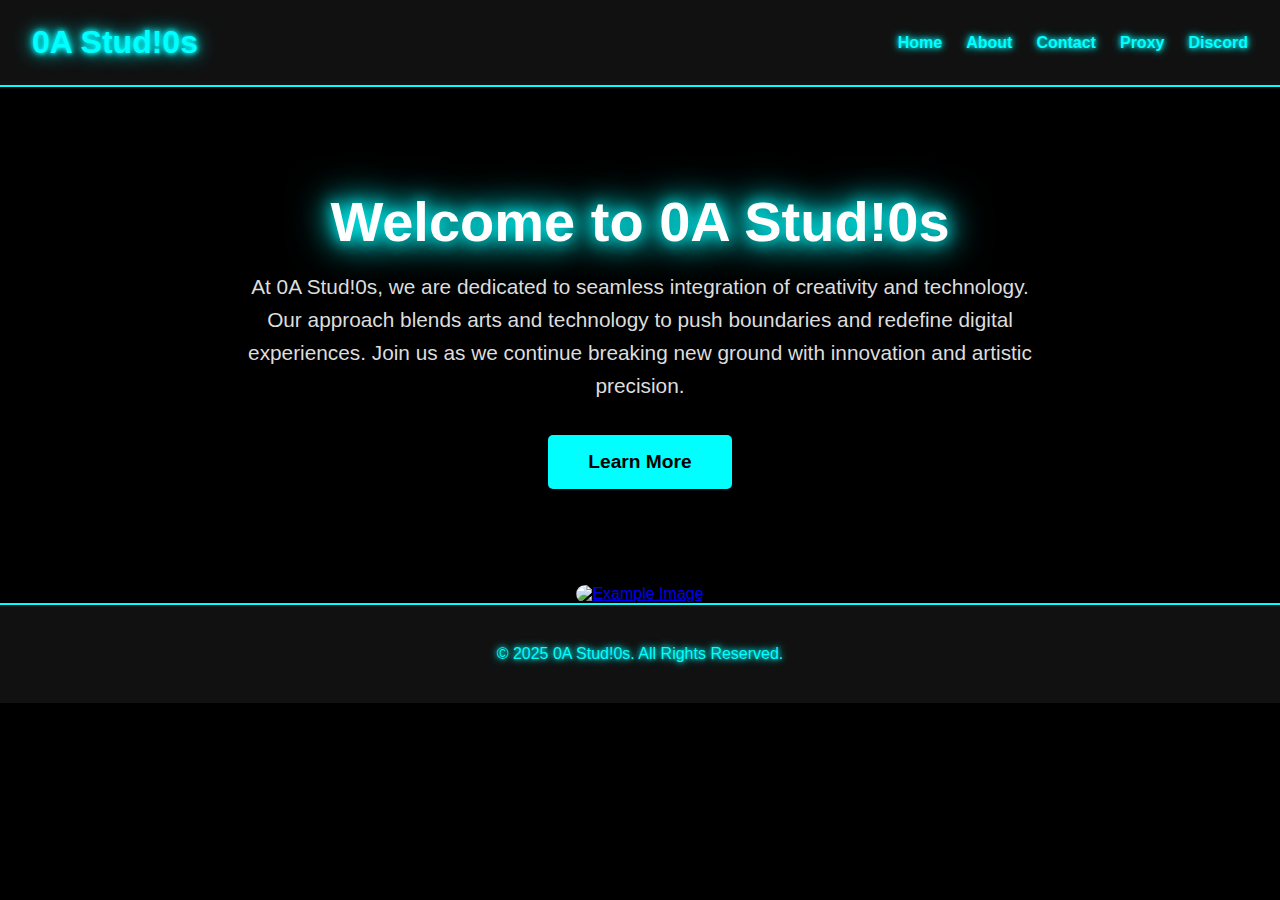
==== index.html @ f39b8c79 "Update index.html" ====
<!DOCTYPE html>
<html lang="en">

<head>
    <meta charset="UTF-8">
    <meta name="viewport" content="width=device-width, initial-scale=1.0">
    <title>Home - 0A Stud!0s</title>
    <link rel="icon" type="image/x-icon" href="/favicon.ico">

    <!-- Inline critical CSS -->
    <style>
        /* General Reset */
        body, html {
            margin: 0;
            padding: 0;
            width: 100%;
            height: 100%;
            background-color: #000; /* Black background for neon effect */
            color: #fff; /* White text for readability */
            font-family: Arial, sans-serif;
        }

        /* Header Styles */
        header {
            display: flex;
            justify-content: space-between;
            align-items: center;
            padding: 1.5rem 2rem;
            background-color: #111; /* Darker background for header */
            border-bottom: 2px solid #0ff; /* Neon blue border */
        }

        .logo {
            font-size: 2rem;
            font-weight: bold;
            color: #0ff; /* Neon blue logo */
            text-shadow: 0 0 5px #0ff, 0 0 10px #0ff, 0 0 20px #0ff;
        }

        nav ul {
            list-style: none;
            display: flex;
            gap: 1.5rem;
            padding: 0;
            margin: 0;
        }

        nav ul li a {
            color: #0ff;
            text-decoration: none;
            font-size: 1rem;
            font-weight: bold;
            text-shadow: 0 0 5px #0ff, 0 0 10px #0ff;
            transition: color 0.3s ease;
        }

        nav ul li a:hover {
            color: #fff;
        }

        /* Hero Section */
        .hero {
            text-align: center;
            padding: 4rem 2rem;
        }

        .hero h1 {
            font-size: 3.5rem;
            text-shadow: 0 0 15px #0ff, 0 0 30px #0ff, 0 0 45px #0ff;
            margin-bottom: 1rem;
        }

        .hero p {
            font-size: 1.3rem;
            color: #ddd;
            line-height: 1.6;
            max-width: 800px;
            margin: 0 auto;
            margin-bottom: 2rem;
        }

        .hero .button {
            display: inline-block;
            padding: 1rem 2.5rem;
            font-size: 1.2rem;
            font-weight: bold;
            color: #000;
            background-color: #0ff;
            border: none;
            text-decoration: none;
            border-radius: 5px;
            text-shadow: 0 0 5px #0ff, 0 0 10px #0ff;
            transition: background-color 0.3s ease;
        }

        .hero .button:hover {
            background-color: #fff;
            color: #000;
        }

        /* Footer Styles */
        footer {
            text-align: center;
            padding: 1.5rem 0;
            background-color: #111;
            color: #0ff;
            text-shadow: 0 0 5px #0ff, 0 0 10px #0ff;
            border-top: 2px solid #0ff;
        }

        /* Image Link Section */
        .image-link {
            display: flex;
            justify-content: center;
            margin-top: 2rem;
        }

        .image-link img {
            max-width: 100%;
            height: auto;
            border-radius: 10px;
        }
    </style>

    <!-- Minified External CSS for Faster Load -->
    <link rel="stylesheet" href="css/styles.min.css">
</head>

<body>
    <header>
        <div class="logo">0A Stud!0s</div>
        <nav>
            <ul>
                <li><a href="index.html">Home</a></li>
                <li><a href="about.html">About</a></li>
                <li><a href="contact.html">Contact</a></li>
                <li><a href="proxy.html">Proxy</a></li>
                <li><a href="discord.html">Discord</a></li>
            </ul>
        </nav>
    </header>

    <section class="hero">
        <h1>Welcome to 0A Stud!0s</h1>
        <p>At 0A Stud!0s, we are dedicated to seamless integration of creativity and technology. Our approach blends 
        arts and technology to push boundaries and redefine digital experiences. Join us as we continue breaking new 
        ground with innovation and artistic precision.</p>
        <a href="about.html" class="button">Learn More</a>
    </section>

    <!-- Lazy Load Image with `loading="lazy"` -->
    <section class="image-link">
        <a href="https://www.example.com">
            <img src="https://img.freepik.com/free-vector/gradient-blue-background_23-2149325127.jpg" alt="Example Image" loading="lazy">
        </a>
    </section>

    <footer>
        <p>&copy; 2025 0A Stud!0s. All Rights Reserved.</p>
    </footer>

    <!-- Async JS to load after the page is ready -->
    <script>
        document.addEventListener('DOMContentLoaded', function () {
            // Lazy load or deferred JavaScript for non-essential interactions
            const btn = document.querySelector('.button');
            btn.addEventListener('click', function () {
                alert('Button clicked!');
            });
        });
    </script>
</body>

</html>
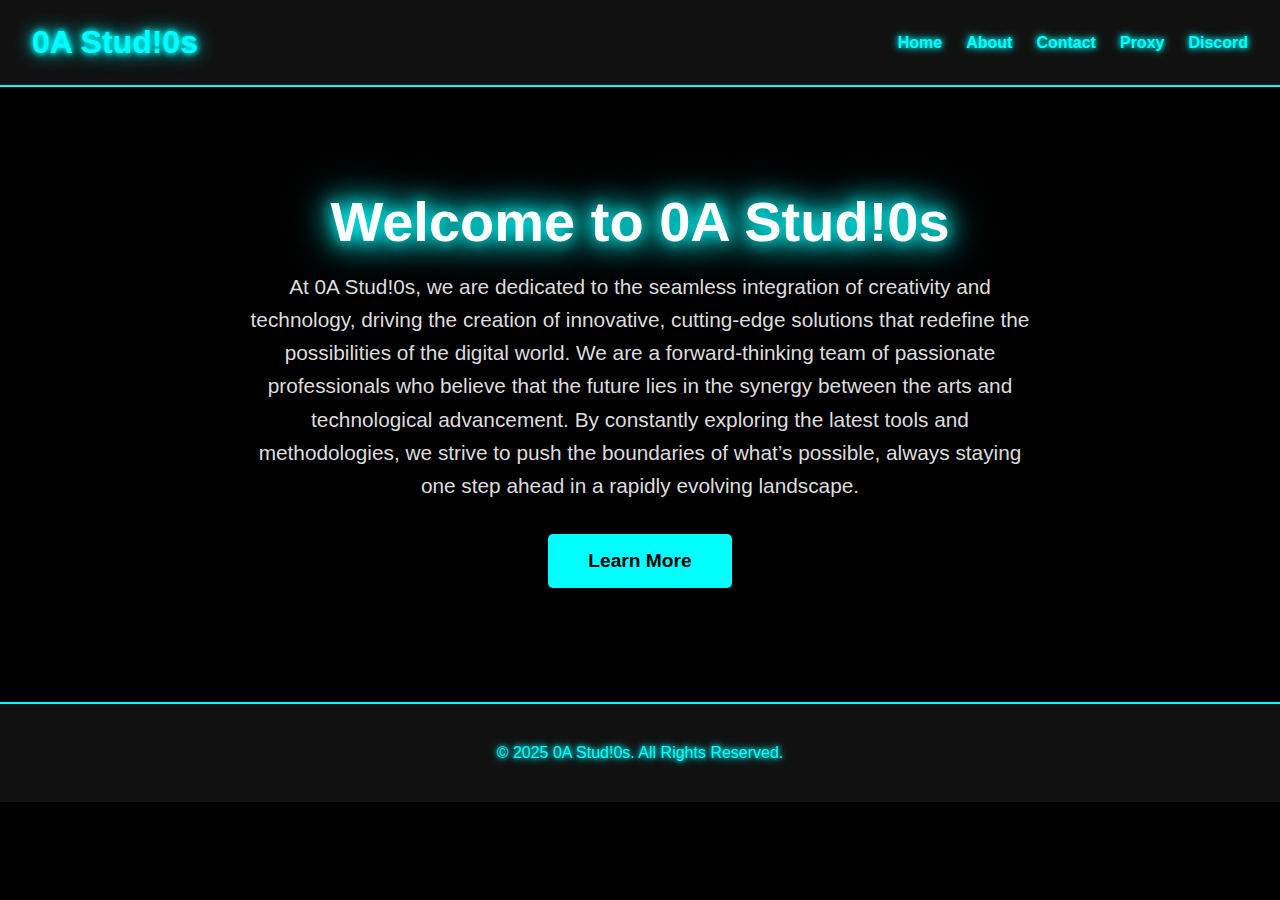
==== commit 05634254: "Update index.html" ====
--- a/index.html
+++ b/index.html
@@ -6,8 +6,7 @@
     <meta name="viewport" content="width=device-width, initial-scale=1.0">
     <title>Home - 0A Stud!0s</title>
     <link rel="icon" type="image/x-icon" href="/favicon.ico">
-
-    <!-- Inline critical CSS -->
+    <link rel="stylesheet" href="css/styles.css">
     <style>
         /* General Reset */
         body, html {
@@ -15,8 +14,8 @@
             padding: 0;
             width: 100%;
             height: 100%;
-            background-color: #000; /* Black background for neon effect */
-            color: #fff; /* White text for readability */
+            background-color: #000;
+            color: #fff;
             font-family: Arial, sans-serif;
         }
 
@@ -26,14 +25,14 @@
             justify-content: space-between;
             align-items: center;
             padding: 1.5rem 2rem;
-            background-color: #111; /* Darker background for header */
-            border-bottom: 2px solid #0ff; /* Neon blue border */
+            background-color: #111;
+            border-bottom: 2px solid #0ff;
         }
 
         .logo {
             font-size: 2rem;
             font-weight: bold;
-            color: #0ff; /* Neon blue logo */
+            color: #0ff;
             text-shadow: 0 0 5px #0ff, 0 0 10px #0ff, 0 0 20px #0ff;
         }
 
@@ -62,12 +61,19 @@
         .hero {
             text-align: center;
             padding: 4rem 2rem;
+            background-image: url('https://img.freepik.com/free-vector/gradient-blue-background_23-2149325127.jpg');
+            background-size: cover;
+            background-position: center;
+            position: relative;
+            color: #fff;
         }
 
         .hero h1 {
             font-size: 3.5rem;
             text-shadow: 0 0 15px #0ff, 0 0 30px #0ff, 0 0 45px #0ff;
             margin-bottom: 1rem;
+            position: relative;
+            z-index: 1;
         }
 
         .hero p {
@@ -77,6 +83,8 @@
             max-width: 800px;
             margin: 0 auto;
             margin-bottom: 2rem;
+            position: relative;
+            z-index: 1;
         }
 
         .hero .button {
@@ -91,6 +99,8 @@
             border-radius: 5px;
             text-shadow: 0 0 5px #0ff, 0 0 10px #0ff;
             transition: background-color 0.3s ease;
+            position: relative;
+            z-index: 1;
         }
 
         .hero .button:hover {
@@ -121,9 +131,6 @@
             border-radius: 10px;
         }
     </style>
-
-    <!-- Minified External CSS for Faster Load -->
-    <link rel="stylesheet" href="css/styles.min.css">
 </head>
 
 <body>
@@ -142,33 +149,19 @@
 
     <section class="hero">
         <h1>Welcome to 0A Stud!0s</h1>
-        <p>At 0A Stud!0s, we are dedicated to seamless integration of creativity and technology. Our approach blends 
-        arts and technology to push boundaries and redefine digital experiences. Join us as we continue breaking new 
-        ground with innovation and artistic precision.</p>
+        <p>At 0A Stud!0s, we are dedicated to the seamless integration of creativity and technology, driving the creation of innovative, cutting-edge solutions that redefine the possibilities of the digital world. We are a forward-thinking team of passionate professionals who believe that the future lies in the synergy between the arts and technological advancement. By constantly exploring the latest tools and methodologies, we strive to push the boundaries of what’s possible, always staying one step ahead in a rapidly evolving landscape.</p>
         <a href="about.html" class="button">Learn More</a>
     </section>
 
-    <!-- Lazy Load Image with `loading="lazy"` -->
     <section class="image-link">
         <a href="https://www.example.com">
-            <img src="https://img.freepik.com/free-vector/gradient-blue-background_23-2149325127.jpg" alt="Example Image" loading="lazy">
+            <img src="https://img.freepik.com/free-vector/gradient-blue-background_23-2149325127.jpg" alt="">
         </a>
     </section>
 
     <footer>
         <p>&copy; 2025 0A Stud!0s. All Rights Reserved.</p>
     </footer>
-
-    <!-- Async JS to load after the page is ready -->
-    <script>
-        document.addEventListener('DOMContentLoaded', function () {
-            // Lazy load or deferred JavaScript for non-essential interactions
-            const btn = document.querySelector('.button');
-            btn.addEventListener('click', function () {
-                alert('Button clicked!');
-            });
-        });
-    </script>
 </body>
 
 </html>
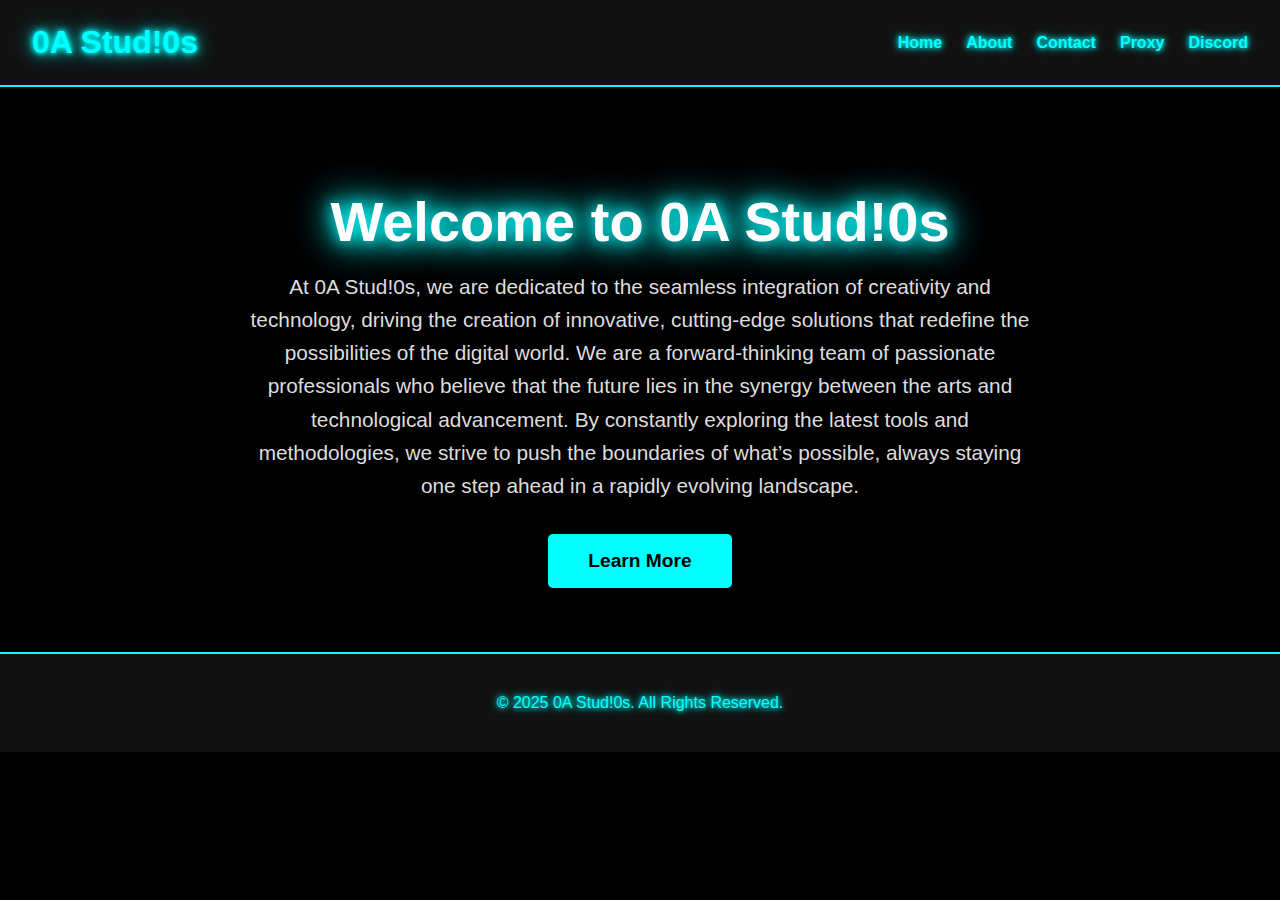
==== commit 5ca64d86: "Update index.html" ====
--- a/index.html
+++ b/index.html
@@ -153,12 +153,6 @@
         <a href="about.html" class="button">Learn More</a>
     </section>
 
-    <section class="image-link">
-        <a href="https://www.example.com">
-            <img src="https://img.freepik.com/free-vector/gradient-blue-background_23-2149325127.jpg" alt="">
-        </a>
-    </section>
-
     <footer>
         <p>&copy; 2025 0A Stud!0s. All Rights Reserved.</p>
     </footer>
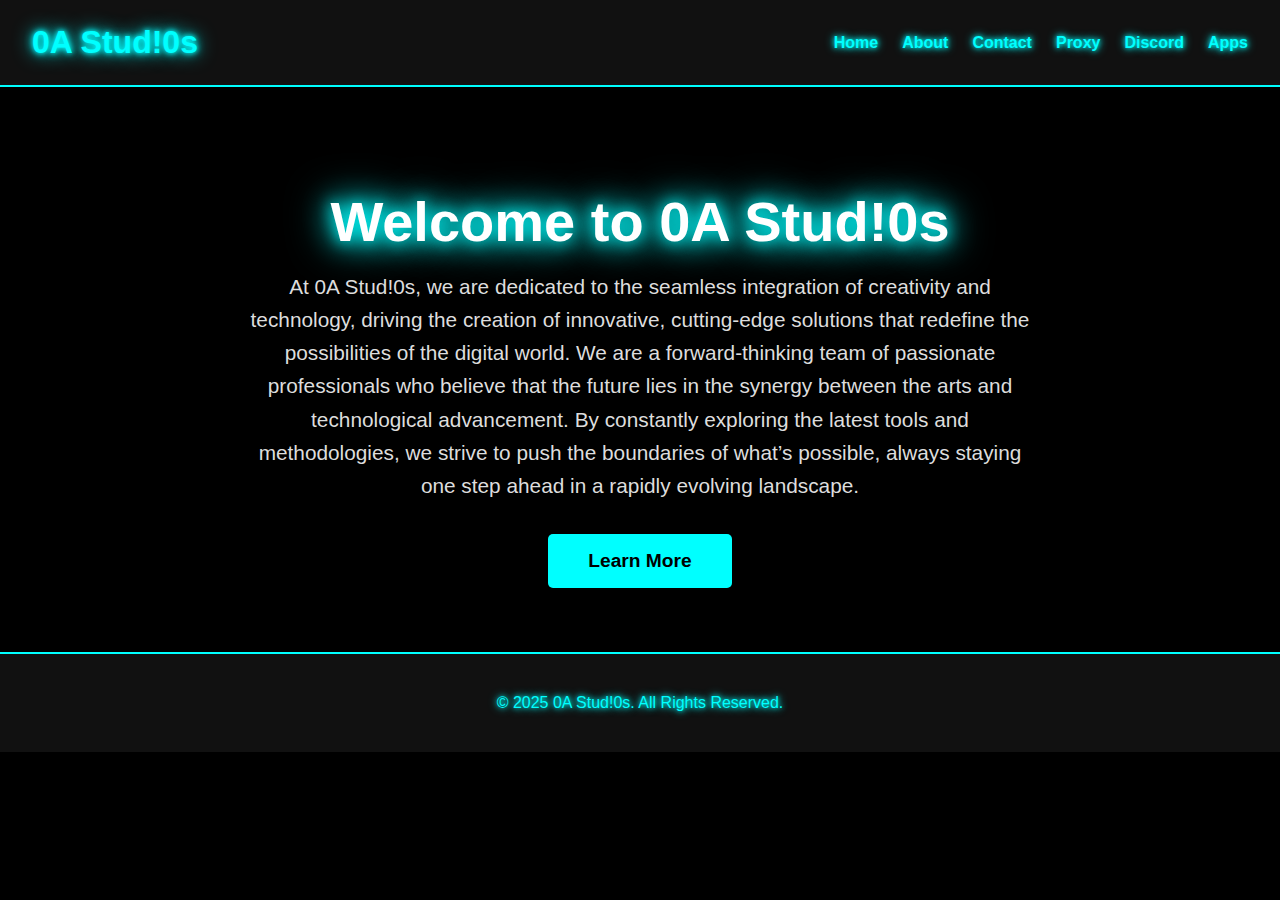
==== commit 3bebd447: "Update index.html" ====
--- a/index.html
+++ b/index.html
@@ -143,6 +143,7 @@
                 <li><a href="contact.html">Contact</a></li>
                 <li><a href="proxy.html">Proxy</a></li>
                 <li><a href="discord.html">Discord</a></li>
+                <li><a href="apps.html">Apps</a></li>
             </ul>
         </nav>
     </header>
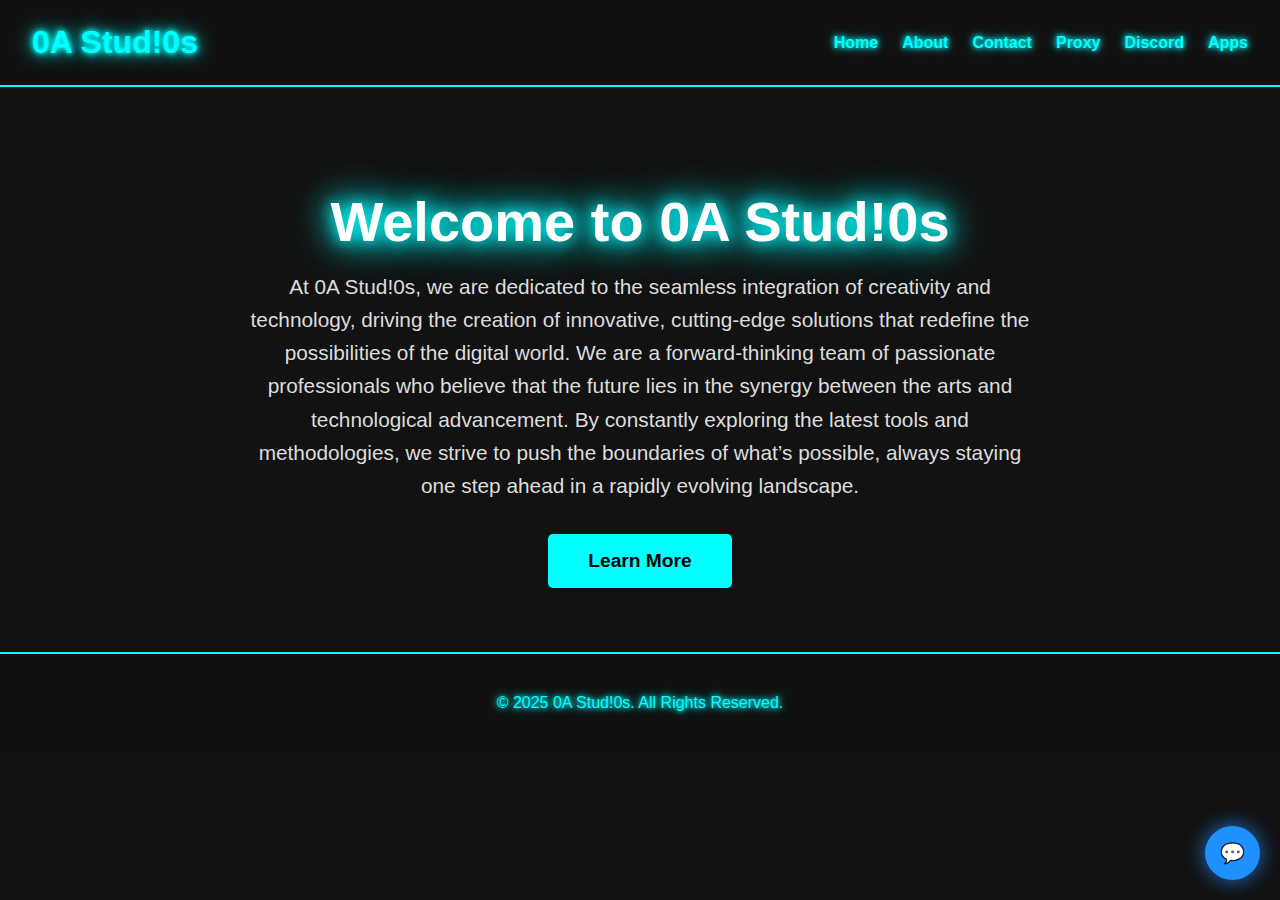
==== commit 95dd69a2: "Update index.html" ====
--- a/index.html
+++ b/index.html
@@ -160,3 +160,169 @@
 </body>
 
 </html>
+
+<!DOCTYPE html>
+<html lang="en">
+<head>
+    <meta charset="UTF-8">
+    <meta name="viewport" content="width=device-width, initial-scale=1.0">
+    <title>AI Chatbox</title>
+    <style>
+        body {
+            font-family: Arial, sans-serif;
+            margin: 0;
+            padding: 0;
+            background-color: #121212;
+            color: white;
+        }
+
+        /* Button styles */
+        #ai-chat-btn {
+            position: fixed;
+            bottom: 20px;
+            right: 20px;
+            background-color: #1e90ff;
+            color: white;
+            border: none;
+            padding: 15px;
+            border-radius: 50%;
+            cursor: pointer;
+            font-size: 20px;
+            box-shadow: 0 0 20px rgba(30, 144, 255, 0.8);
+            z-index: 1000;
+            transition: box-shadow 0.3s ease;
+        }
+
+        #ai-chat-btn:hover {
+            box-shadow: 0 0 30px rgba(30, 144, 255, 1);
+        }
+
+        /* Chatbox container styles */
+        #chat-container {
+            position: fixed;
+            bottom: 70px;
+            right: 20px;
+            width: 300px;
+            height: 400px;
+            background-color: #1e1e1e;
+            border-radius: 8px;
+            display: none;
+            flex-direction: column;
+            box-shadow: 0 0 30px rgba(30, 144, 255, 0.8);
+            z-index: 999;
+        }
+
+        /* Header of the chat */
+        #chat-header {
+            background-color: #1e90ff;
+            color: white;
+            padding: 10px;
+            text-align: center;
+            border-radius: 8px 8px 0 0;
+            box-shadow: 0 0 10px rgba(30, 144, 255, 0.8);
+        }
+
+        /* Chat messages area */
+        #chat-box {
+            padding: 10px;
+            overflow-y: auto;
+            flex: 1;
+            height: calc(100% - 100px);
+        }
+
+        .message {
+            margin-bottom: 10px;
+            color: #b0c4de;
+        }
+
+        /* Chat input area */
+        #chat-input-container {
+            display: flex;
+            padding: 10px;
+            background-color: #2a2a2a;
+            border-radius: 0 0 8px 8px;
+        }
+
+        #chat-input {
+            width: 80%;
+            padding: 10px;
+            border: 1px solid #1e90ff;
+            border-radius: 4px;
+            background-color: #121212;
+            color: white;
+        }
+
+        #send-btn {
+            width: 15%;
+            background-color: #1e90ff;
+            color: white;
+            border: none;
+            padding: 10px;
+            border-radius: 4px;
+            cursor: pointer;
+            box-shadow: 0 0 10px rgba(30, 144, 255, 0.8);
+        }
+
+        #send-btn:hover {
+            background-color: #4682b4;
+            box-shadow: 0 0 20px rgba(30, 144, 255, 1);
+        }
+    </style>
+</head>
+<body>
+
+    <!-- AI Chat Button -->
+    <button id="ai-chat-btn">💬</button>
+
+    <!-- AI Chatbox -->
+    <div id="chat-container">
+        <div id="chat-header">AI Chat</div>
+        <div id="chat-box"></div>
+        <div id="chat-input-container">
+            <input type="text" id="chat-input" placeholder="Type a message...">
+            <button id="send-btn">Send</button>
+        </div>
+    </div>
+
+    <script>
+        // Get the button and chat container
+        const chatButton = document.getElementById("ai-chat-btn");
+        const chatContainer = document.getElementById("chat-container");
+        const chatInput = document.getElementById("chat-input");
+        const sendButton = document.getElementById("send-btn");
+        const chatBox = document.getElementById("chat-box");
+
+        // Toggle chatbox visibility
+        chatButton.addEventListener("click", function() {
+            if (chatContainer.style.display === "none" || chatContainer.style.display === "") {
+                chatContainer.style.display = "flex";
+            } else {
+                chatContainer.style.display = "none";
+            }
+        });
+
+        // Send message
+        sendButton.addEventListener("click", function() {
+            const userMessage = chatInput.value.trim();
+            if (userMessage !== "") {
+                addMessage("You", userMessage);
+                chatInput.value = "";
+                // Simulating AI response
+                setTimeout(() => {
+                    addMessage("AI", "This is an AI response.");
+                }, 1000);
+            }
+        });
+
+        // Add message to chat
+        function addMessage(sender, message) {
+            const messageElement = document.createElement("div");
+            messageElement.classList.add("message");
+            messageElement.innerHTML = `<strong>${sender}:</strong> ${message}`;
+            chatBox.appendChild(messageElement);
+            chatBox.scrollTop = chatBox.scrollHeight;
+        }
+    </script>
+
+</body>
+</html>
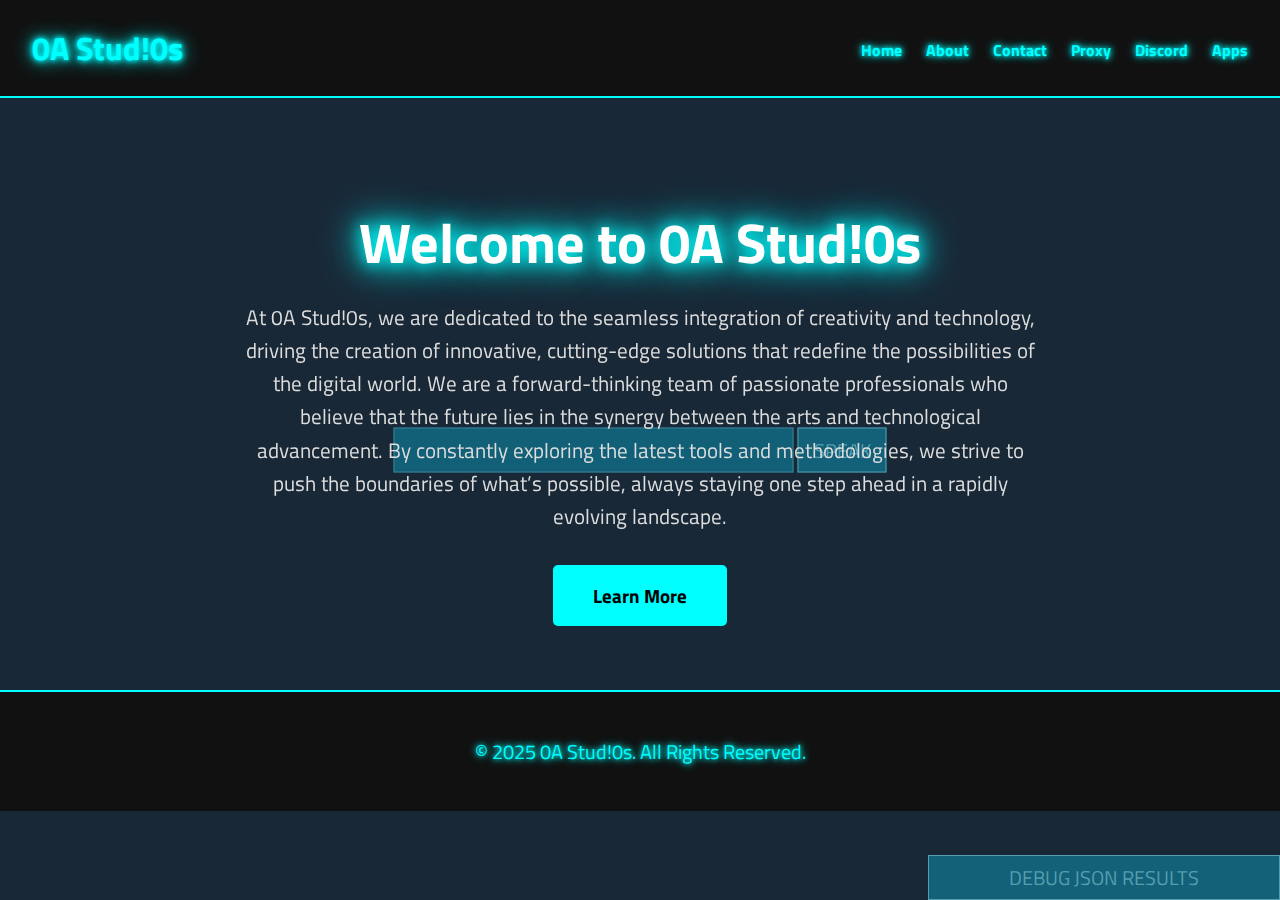
==== commit dae0f83c: "Update index.html" ====
--- a/index.html
+++ b/index.html
@@ -161,168 +161,252 @@
 
 </html>
 
-<!DOCTYPE html>
-<html lang="en">
+<html>
 <head>
-    <meta charset="UTF-8">
-    <meta name="viewport" content="width=device-width, initial-scale=1.0">
-    <title>AI Chatbox</title>
-    <style>
-        body {
-            font-family: Arial, sans-serif;
-            margin: 0;
-            padding: 0;
-            background-color: #121212;
-            color: white;
-        }
-
-        /* Button styles */
-        #ai-chat-btn {
-            position: fixed;
-            bottom: 20px;
-            right: 20px;
-            background-color: #1e90ff;
-            color: white;
-            border: none;
-            padding: 15px;
-            border-radius: 50%;
-            cursor: pointer;
-            font-size: 20px;
-            box-shadow: 0 0 20px rgba(30, 144, 255, 0.8);
-            z-index: 1000;
-            transition: box-shadow 0.3s ease;
-        }
-
-        #ai-chat-btn:hover {
-            box-shadow: 0 0 30px rgba(30, 144, 255, 1);
-        }
-
-        /* Chatbox container styles */
-        #chat-container {
-            position: fixed;
-            bottom: 70px;
-            right: 20px;
-            width: 300px;
-            height: 400px;
-            background-color: #1e1e1e;
-            border-radius: 8px;
-            display: none;
-            flex-direction: column;
-            box-shadow: 0 0 30px rgba(30, 144, 255, 0.8);
-            z-index: 999;
-        }
-
-        /* Header of the chat */
-        #chat-header {
-            background-color: #1e90ff;
-            color: white;
-            padding: 10px;
-            text-align: center;
-            border-radius: 8px 8px 0 0;
-            box-shadow: 0 0 10px rgba(30, 144, 255, 0.8);
-        }
-
-        /* Chat messages area */
-        #chat-box {
-            padding: 10px;
-            overflow-y: auto;
-            flex: 1;
-            height: calc(100% - 100px);
-        }
-
-        .message {
-            margin-bottom: 10px;
-            color: #b0c4de;
-        }
-
-        /* Chat input area */
-        #chat-input-container {
-            display: flex;
-            padding: 10px;
-            background-color: #2a2a2a;
-            border-radius: 0 0 8px 8px;
-        }
-
-        #chat-input {
-            width: 80%;
-            padding: 10px;
-            border: 1px solid #1e90ff;
-            border-radius: 4px;
-            background-color: #121212;
-            color: white;
-        }
-
-        #send-btn {
-            width: 15%;
-            background-color: #1e90ff;
-            color: white;
-            border: none;
-            padding: 10px;
-            border-radius: 4px;
-            cursor: pointer;
-            box-shadow: 0 0 10px rgba(30, 144, 255, 0.8);
-        }
-
-        #send-btn:hover {
-            background-color: #4682b4;
-            box-shadow: 0 0 20px rgba(30, 144, 255, 1);
-        }
-    </style>
+  <title>Barry</title>
+  <meta http-equiv="Content-Type" content="text/html; charset=utf-8" />
+  <script src="//ajax.googleapis.com/ajax/libs/jquery/2.1.1/jquery.min.js"></script>
+  <script type="text/javascript">
+    var accessToken = "dce399808780466db898fad9bfae71fe",
+      baseUrl = "https://api.api.ai/v1/",
+      $speechInput,
+      $recBtn,
+      recognition,
+      messageRecording = "Recording...",
+      messageCouldntHear = "I couldn't hear you, could you say that again?",
+      messageInternalError = "Oh no, there has been an internal server error",
+      messageSorry = "I'm sorry, I don't have the answer to that yet.";
+
+    $(document).ready(function() {
+      $speechInput = $("#speech");
+      $recBtn = $("#rec");
+
+      $speechInput.keypress(function(event) {
+        if (event.which == 13) {
+          event.preventDefault();
+          send();
+        }
+      });
+      $recBtn.on("click", function(event) {
+        switchRecognition();
+      });
+      $(".debug__btn").on("click", function() {
+        $(this).next().toggleClass("is-active");
+        return false;
+      });
+    });
+
+    function startRecognition() {
+      recognition = new webkitSpeechRecognition();
+      recognition.continuous = false;
+          recognition.interimResults = false;
+
+      recognition.onstart = function(event) {
+        respond(messageRecording);
+        updateRec();
+      };
+      recognition.onresult = function(event) {
+        recognition.onend = null;
+        
+        var text = "";
+          for (var i = event.resultIndex; i < event.results.length; ++i) {
+            text += event.results[i][0].transcript;
+          }
+          setInput(text);
+        stopRecognition();
+      };
+      recognition.onend = function() {
+        respond(messageCouldntHear);
+        stopRecognition();
+      };
+      recognition.lang = "en-US";
+      recognition.start();
+    }
+  
+    function stopRecognition() {
+      if (recognition) {
+        recognition.stop();
+        recognition = null;
+      }
+      updateRec();
+    }
+
+    function switchRecognition() {
+      if (recognition) {
+        stopRecognition();
+      } else {
+        startRecognition();
+      }
+    }
+
+    function setInput(text) {
+      $speechInput.val(text);
+      send();
+    }
+
+    function updateRec() {
+      $recBtn.text(recognition ? "Stop" : "Speak");
+    }
+
+    function send() {
+      var text = $speechInput.val();
+      $.ajax({
+        type: "POST",
+        url: baseUrl + "query",
+        contentType: "application/json; charset=utf-8",
+        dataType: "json",
+        headers: {
+          "Authorization": "Bearer " + accessToken
+        },
+        data: JSON.stringify({query: text, lang: "en", sessionId: "yaydevdiner"}),
+
+        success: function(data) {
+          prepareResponse(data);
+        },
+        error: function() {
+          respond(messageInternalError);
+        }
+      });
+    }
+
+    function prepareResponse(val) {
+      var debugJSON = JSON.stringify(val, undefined, 2),
+        spokenResponse = val.result.speech;
+
+      respond(spokenResponse);
+      debugRespond(debugJSON);
+    }
+
+    function debugRespond(val) {
+      $("#response").text(val);
+    }
+
+    function respond(val) {
+      if (val == "") {
+        val = messageSorry;
+      }
+
+      if (val !== messageRecording) {
+        var msg = new SpeechSynthesisUtterance();
+        msg.voiceURI = "native";
+        msg.text = val;
+        msg.lang = "en-US";
+        window.speechSynthesis.speak(msg);
+      }
+
+      $("#spokenResponse").addClass("is-active").find(".spoken-response__text").html(val);
+    }
+  </script>
+  <style type="text/css">
+    html {
+      box-sizing: border-box;
+    }
+    *, *:before, *:after {
+      box-sizing: inherit;
+    }
+    body {
+      background-color: #192837;
+      font-family: "Titillium Web", Arial, sans-serif;
+      font-size: 20px;
+      margin: 0;
+    }
+    .container {
+      position: fixed;
+      top: 50%;
+      left: 50%;
+      -webkit-transform: translate(-50%, -50%);
+    }
+    input {
+      background-color: #126077;
+      border: 1px solid #3F7F93;
+      color: #A6CAE6;
+      font-family: "Titillium Web";
+      font-size: 20px;
+      line-height: 43px;
+      padding: 0 0.75em;
+      width: 400px;
+      -webkit-transition: all 0.35s ease-in;
+    }
+    textarea {
+      background-color: #070F24;
+      border: 1px solid #122435;
+      color: #606B88;
+      padding: 0.5em;
+      width: 100%;
+      -webkit-transition: all 0.35s ease-in;
+    }
+    input:active, input:focus, textarea:active, textarea:focus {
+      outline: 1px solid #48788B;
+    }
+    .btn {
+      background-color: #126178;
+      border: 1px solid #549EAF;
+      color: #549EAF;
+      cursor: pointer;
+      display: inline-block;
+      font-family: "Titillium Web";
+      font-size: 20px;
+      line-height: 43px;
+      padding: 0 0.75em;
+      text-align: center;
+      text-transform: uppercase;
+      -webkit-transition: all 0.35s ease-in;
+    }
+    .btn:hover {
+      background-color: #1888A9;
+      color: #183035;
+    }
+    .debug {
+      bottom: 0;
+      position: fixed;
+      right: 0;
+    }
+    .debug__content {
+      font-size: 14px;
+      max-height: 0;
+      overflow: hidden;
+      -webkit-transition: all 0.35s ease-in;
+    }
+    .debug__content.is-active {
+      display: block;
+      max-height: 500px;
+    }
+    .debug__btn {
+      width: 100%;
+    }
+    .spoken-response {
+      max-height: 0;
+      overflow: hidden;
+      -webkit-transition: all 0.35s ease-in;
+    }
+    .spoken-response.is-active {
+      max-height: 400px;
+    }
+    .spoken-response__text {
+      background-color: #040E23;
+      color: #7584A2;
+      padding: 1em;
+    }
+  </style>
 </head>
 <body>
-
-    <!-- AI Chat Button -->
-    <button id="ai-chat-btn">💬</button>
-
-    <!-- AI Chatbox -->
-    <div id="chat-container">
-        <div id="chat-header">AI Chat</div>
-        <div id="chat-box"></div>
-        <div id="chat-input-container">
-            <input type="text" id="chat-input" placeholder="Type a message...">
-            <button id="send-btn">Send</button>
-        </div>
+  <div class="container">
+    <input id="speech" type="text">
+    <button id="rec" class="btn">Speak</button>
+    <div id="spokenResponse" class="spoken-response">
+      <div class="spoken-response__text"></div>
     </div>
-
-    <script>
-        // Get the button and chat container
-        const chatButton = document.getElementById("ai-chat-btn");
-        const chatContainer = document.getElementById("chat-container");
-        const chatInput = document.getElementById("chat-input");
-        const sendButton = document.getElementById("send-btn");
-        const chatBox = document.getElementById("chat-box");
-
-        // Toggle chatbox visibility
-        chatButton.addEventListener("click", function() {
-            if (chatContainer.style.display === "none" || chatContainer.style.display === "") {
-                chatContainer.style.display = "flex";
-            } else {
-                chatContainer.style.display = "none";
-            }
-        });
-
-        // Send message
-        sendButton.addEventListener("click", function() {
-            const userMessage = chatInput.value.trim();
-            if (userMessage !== "") {
-                addMessage("You", userMessage);
-                chatInput.value = "";
-                // Simulating AI response
-                setTimeout(() => {
-                    addMessage("AI", "This is an AI response.");
-                }, 1000);
-            }
-        });
-
-        // Add message to chat
-        function addMessage(sender, message) {
-            const messageElement = document.createElement("div");
-            messageElement.classList.add("message");
-            messageElement.innerHTML = `<strong>${sender}:</strong> ${message}`;
-            chatBox.appendChild(messageElement);
-            chatBox.scrollTop = chatBox.scrollHeight;
-        }
-    </script>
-
+  </div>
+  <div class="debug">
+    <div class="debug__btn btn">
+      Debug JSON results
+    </div>
+    <div class="debug__content">
+      <textarea id="response" cols="40" rows="20"></textarea>
+    </div>
+  </div>
+
+  <link href="https://fonts.googleapis.com/css?family=Titillium+Web:200" rel="stylesheet" type="text/css">
 </body>
 </html>
+</html>
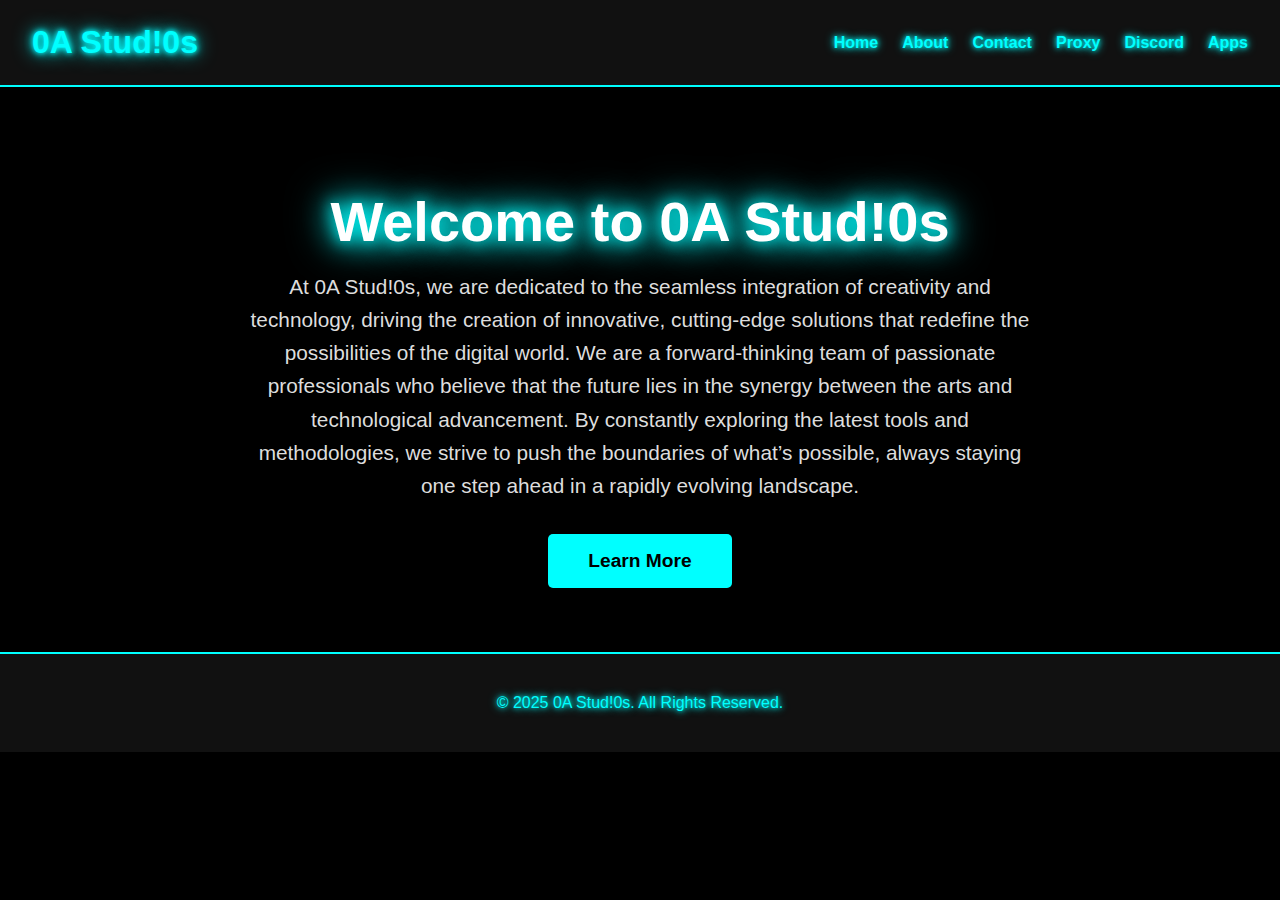
==== commit 381741e1: "Update index.html" ====
--- a/index.html
+++ b/index.html
@@ -160,253 +160,3 @@
 </body>
 
 </html>
-
-<html>
-<head>
-  <title>Barry</title>
-  <meta http-equiv="Content-Type" content="text/html; charset=utf-8" />
-  <script src="//ajax.googleapis.com/ajax/libs/jquery/2.1.1/jquery.min.js"></script>
-  <script type="text/javascript">
-    var accessToken = "dce399808780466db898fad9bfae71fe",
-      baseUrl = "https://api.api.ai/v1/",
-      $speechInput,
-      $recBtn,
-      recognition,
-      messageRecording = "Recording...",
-      messageCouldntHear = "I couldn't hear you, could you say that again?",
-      messageInternalError = "Oh no, there has been an internal server error",
-      messageSorry = "I'm sorry, I don't have the answer to that yet.";
-
-    $(document).ready(function() {
-      $speechInput = $("#speech");
-      $recBtn = $("#rec");
-
-      $speechInput.keypress(function(event) {
-        if (event.which == 13) {
-          event.preventDefault();
-          send();
-        }
-      });
-      $recBtn.on("click", function(event) {
-        switchRecognition();
-      });
-      $(".debug__btn").on("click", function() {
-        $(this).next().toggleClass("is-active");
-        return false;
-      });
-    });
-
-    function startRecognition() {
-      recognition = new webkitSpeechRecognition();
-      recognition.continuous = false;
-          recognition.interimResults = false;
-
-      recognition.onstart = function(event) {
-        respond(messageRecording);
-        updateRec();
-      };
-      recognition.onresult = function(event) {
-        recognition.onend = null;
-        
-        var text = "";
-          for (var i = event.resultIndex; i < event.results.length; ++i) {
-            text += event.results[i][0].transcript;
-          }
-          setInput(text);
-        stopRecognition();
-      };
-      recognition.onend = function() {
-        respond(messageCouldntHear);
-        stopRecognition();
-      };
-      recognition.lang = "en-US";
-      recognition.start();
-    }
-  
-    function stopRecognition() {
-      if (recognition) {
-        recognition.stop();
-        recognition = null;
-      }
-      updateRec();
-    }
-
-    function switchRecognition() {
-      if (recognition) {
-        stopRecognition();
-      } else {
-        startRecognition();
-      }
-    }
-
-    function setInput(text) {
-      $speechInput.val(text);
-      send();
-    }
-
-    function updateRec() {
-      $recBtn.text(recognition ? "Stop" : "Speak");
-    }
-
-    function send() {
-      var text = $speechInput.val();
-      $.ajax({
-        type: "POST",
-        url: baseUrl + "query",
-        contentType: "application/json; charset=utf-8",
-        dataType: "json",
-        headers: {
-          "Authorization": "Bearer " + accessToken
-        },
-        data: JSON.stringify({query: text, lang: "en", sessionId: "yaydevdiner"}),
-
-        success: function(data) {
-          prepareResponse(data);
-        },
-        error: function() {
-          respond(messageInternalError);
-        }
-      });
-    }
-
-    function prepareResponse(val) {
-      var debugJSON = JSON.stringify(val, undefined, 2),
-        spokenResponse = val.result.speech;
-
-      respond(spokenResponse);
-      debugRespond(debugJSON);
-    }
-
-    function debugRespond(val) {
-      $("#response").text(val);
-    }
-
-    function respond(val) {
-      if (val == "") {
-        val = messageSorry;
-      }
-
-      if (val !== messageRecording) {
-        var msg = new SpeechSynthesisUtterance();
-        msg.voiceURI = "native";
-        msg.text = val;
-        msg.lang = "en-US";
-        window.speechSynthesis.speak(msg);
-      }
-
-      $("#spokenResponse").addClass("is-active").find(".spoken-response__text").html(val);
-    }
-  </script>
-  <style type="text/css">
-    html {
-      box-sizing: border-box;
-    }
-    *, *:before, *:after {
-      box-sizing: inherit;
-    }
-    body {
-      background-color: #192837;
-      font-family: "Titillium Web", Arial, sans-serif;
-      font-size: 20px;
-      margin: 0;
-    }
-    .container {
-      position: fixed;
-      top: 50%;
-      left: 50%;
-      -webkit-transform: translate(-50%, -50%);
-    }
-    input {
-      background-color: #126077;
-      border: 1px solid #3F7F93;
-      color: #A6CAE6;
-      font-family: "Titillium Web";
-      font-size: 20px;
-      line-height: 43px;
-      padding: 0 0.75em;
-      width: 400px;
-      -webkit-transition: all 0.35s ease-in;
-    }
-    textarea {
-      background-color: #070F24;
-      border: 1px solid #122435;
-      color: #606B88;
-      padding: 0.5em;
-      width: 100%;
-      -webkit-transition: all 0.35s ease-in;
-    }
-    input:active, input:focus, textarea:active, textarea:focus {
-      outline: 1px solid #48788B;
-    }
-    .btn {
-      background-color: #126178;
-      border: 1px solid #549EAF;
-      color: #549EAF;
-      cursor: pointer;
-      display: inline-block;
-      font-family: "Titillium Web";
-      font-size: 20px;
-      line-height: 43px;
-      padding: 0 0.75em;
-      text-align: center;
-      text-transform: uppercase;
-      -webkit-transition: all 0.35s ease-in;
-    }
-    .btn:hover {
-      background-color: #1888A9;
-      color: #183035;
-    }
-    .debug {
-      bottom: 0;
-      position: fixed;
-      right: 0;
-    }
-    .debug__content {
-      font-size: 14px;
-      max-height: 0;
-      overflow: hidden;
-      -webkit-transition: all 0.35s ease-in;
-    }
-    .debug__content.is-active {
-      display: block;
-      max-height: 500px;
-    }
-    .debug__btn {
-      width: 100%;
-    }
-    .spoken-response {
-      max-height: 0;
-      overflow: hidden;
-      -webkit-transition: all 0.35s ease-in;
-    }
-    .spoken-response.is-active {
-      max-height: 400px;
-    }
-    .spoken-response__text {
-      background-color: #040E23;
-      color: #7584A2;
-      padding: 1em;
-    }
-  </style>
-</head>
-<body>
-  <div class="container">
-    <input id="speech" type="text">
-    <button id="rec" class="btn">Speak</button>
-    <div id="spokenResponse" class="spoken-response">
-      <div class="spoken-response__text"></div>
-    </div>
-  </div>
-  <div class="debug">
-    <div class="debug__btn btn">
-      Debug JSON results
-    </div>
-    <div class="debug__content">
-      <textarea id="response" cols="40" rows="20"></textarea>
-    </div>
-  </div>
-
-  <link href="https://fonts.googleapis.com/css?family=Titillium+Web:200" rel="stylesheet" type="text/css">
-</body>
-</html>
-</html>
